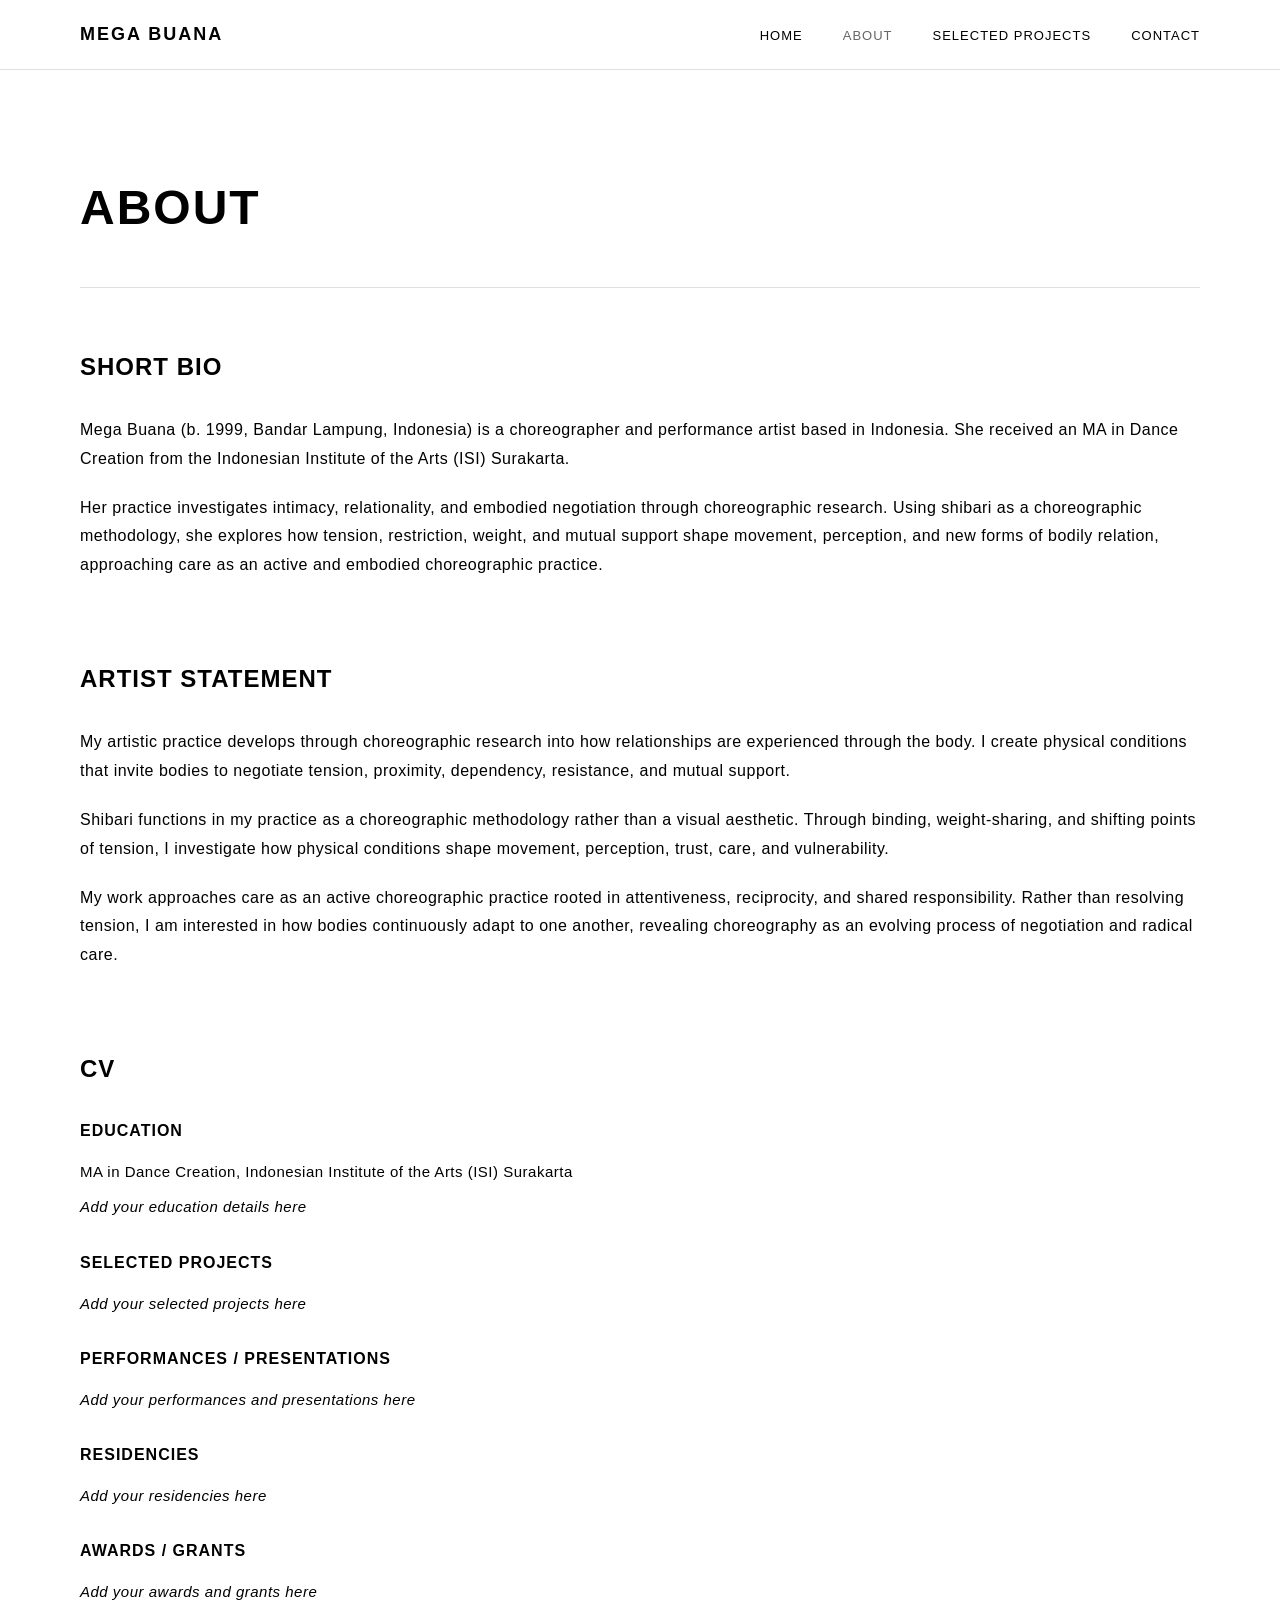
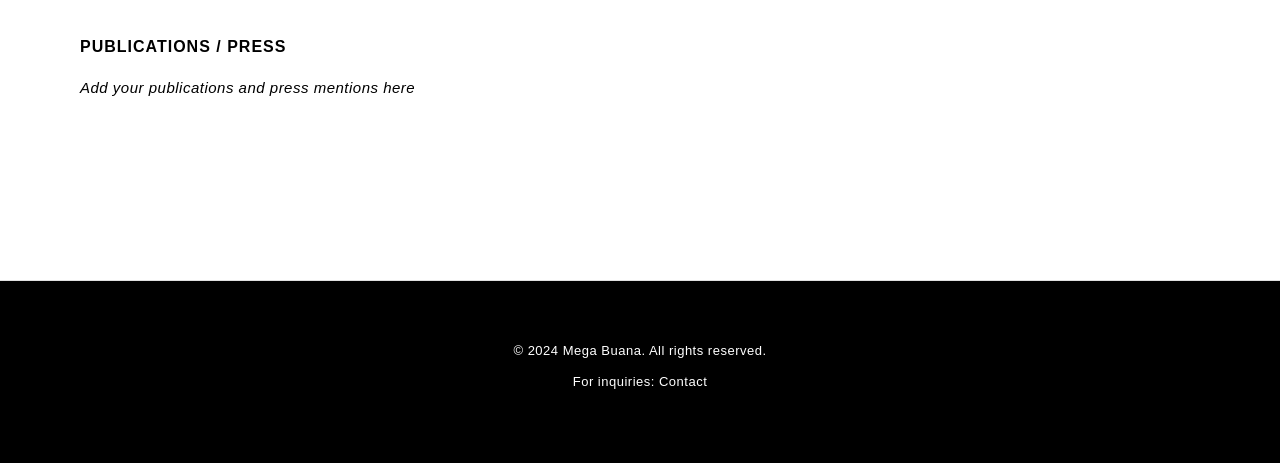
==== about.html @ 1544bd31 "Add professional portfolio website template" ====
<!DOCTYPE html>
<html lang="en">
<head>
    <meta charset="UTF-8">
    <meta name="viewport" content="width=device-width, initial-scale=1.0">
    <title>About | Mega Buana</title>
    <link rel="stylesheet" href="styles.css">
</head>
<body>
    <!-- Navigation -->
    <nav class="navbar">
        <div class="nav-container">
            <a href="index.html" class="logo">MEGA BUANA</a>
            <ul class="nav-menu">
                <li><a href="index.html" class="nav-link">HOME</a></li>
                <li><a href="about.html" class="nav-link active">ABOUT</a></li>
                <li><a href="projects.html" class="nav-link">SELECTED PROJECTS</a></li>
                <li><a href="contact.html" class="nav-link">CONTACT</a></li>
            </ul>
        </div>
    </nav>

    <!-- About Section -->
    <section class="about">
        <div class="container">
            <h1>ABOUT</h1>
            
            <div class="about-content">
                <h2>Short Bio</h2>
                <p>
                    Mega Buana (b. 1999, Bandar Lampung, Indonesia) is a choreographer and performance artist based in Indonesia. She received an MA in Dance Creation from the Indonesian Institute of the Arts (ISI) Surakarta.
                </p>
                <p>
                    Her practice investigates intimacy, relationality, and embodied negotiation through choreographic research. Using shibari as a choreographic methodology, she explores how tension, restriction, weight, and mutual support shape movement, perception, and new forms of bodily relation, approaching care as an active and embodied choreographic practice.
                </p>
            </div>

            <div class="artist-statement">
                <h2>Artist Statement</h2>
                <p>
                    My artistic practice develops through choreographic research into how relationships are experienced through the body. I create physical conditions that invite bodies to negotiate tension, proximity, dependency, resistance, and mutual support.
                </p>
                <p>
                    Shibari functions in my practice as a choreographic methodology rather than a visual aesthetic. Through binding, weight-sharing, and shifting points of tension, I investigate how physical conditions shape movement, perception, trust, care, and vulnerability.
                </p>
                <p>
                    My work approaches care as an active choreographic practice rooted in attentiveness, reciprocity, and shared responsibility. Rather than resolving tension, I am interested in how bodies continuously adapt to one another, revealing choreography as an evolving process of negotiation and radical care.
                </p>
            </div>

            <div class="cv-section">
                <h2>CV</h2>
                <div class="cv-content">
                    <h3>Education</h3>
                    <p>MA in Dance Creation, Indonesian Institute of the Arts (ISI) Surakarta</p>
                    <p><em>Add your education details here</em></p>

                    <h3>Selected Projects</h3>
                    <p><em>Add your selected projects here</em></p>

                    <h3>Performances / Presentations</h3>
                    <p><em>Add your performances and presentations here</em></p>

                    <h3>Residencies</h3>
                    <p><em>Add your residencies here</em></p>

                    <h3>Awards / Grants</h3>
                    <p><em>Add your awards and grants here</em></p>

                    <h3>Publications / Press</h3>
                    <p><em>Add your publications and press mentions here</em></p>
                </div>
            </div>
        </div>
    </section>

    <!-- Footer -->
    <footer class="footer">
        <div class="container">
            <p>&copy; 2024 Mega Buana. All rights reserved.</p>
            <p>For inquiries: <a href="contact.html">Contact</a></p>
        </div>
    </footer>
</body>
</html>
---- styles.css ----
/* ===== GLOBAL STYLES ===== */
* {
    margin: 0;
    padding: 0;
    box-sizing: border-box;
}

:root {
    --primary-color: #000000;
    --secondary-color: #ffffff;
    --accent-color: #666666;
    --border-color: #e0e0e0;
    --font-family: 'Segoe UI', Tahoma, Geneva, Verdana, sans-serif;
    --font-serif: 'Georgia', 'Times New Roman', serif;
}

html {
    scroll-behavior: smooth;
}

body {
    font-family: var(--font-family);
    color: var(--primary-color);
    background-color: var(--secondary-color);
    line-height: 1.6;
    letter-spacing: 0.5px;
}

.container {
    max-width: 1200px;
    margin: 0 auto;
    padding: 0 40px;
}

/* ===== NAVIGATION ===== */
.navbar {
    position: sticky;
    top: 0;
    background-color: var(--secondary-color);
    border-bottom: 1px solid var(--border-color);
    z-index: 100;
}

.nav-container {
    max-width: 1200px;
    margin: 0 auto;
    padding: 20px 40px;
    display: flex;
    justify-content: space-between;
    align-items: center;
}

.logo {
    font-size: 18px;
    font-weight: 700;
    letter-spacing: 2px;
    text-decoration: none;
    color: var(--primary-color);
}

.nav-menu {
    display: flex;
    list-style: none;
    gap: 40px;
}

.nav-link {
    text-decoration: none;
    color: var(--primary-color);
    font-size: 13px;
    letter-spacing: 1px;
    text-transform: uppercase;
    transition: color 0.3s ease;
    position: relative;
}

.nav-link:hover,
.nav-link.active {
    color: var(--accent-color);
}

/* ===== HERO SECTION ===== */
.hero {
    height: 100vh;
    display: flex;
    align-items: center;
    justify-content: center;
    text-align: center;
    border-bottom: 1px solid var(--border-color);
    background-color: var(--secondary-color);
}

.hero-content {
    max-width: 900px;
    padding: 60px 40px;
}

.hero-content h1 {
    font-size: 72px;
    font-weight: 700;
    letter-spacing: 3px;
    margin-bottom: 20px;
    text-transform: uppercase;
}

.hero-subtitle {
    font-size: 24px;
    font-weight: 300;
    letter-spacing: 1px;
    margin-bottom: 30px;
    color: var(--accent-color);
}

.hero-description {
    font-size: 16px;
    line-height: 1.8;
    margin-bottom: 50px;
    color: var(--primary-color);
    max-width: 800px;
    margin-left: auto;
    margin-right: auto;
}

.hero-buttons {
    display: flex;
    justify-content: center;
    gap: 30px;
    flex-wrap: wrap;
}

/* ===== BUTTONS ===== */
.btn {
    padding: 15px 40px;
    font-size: 13px;
    letter-spacing: 1.5px;
    text-transform: uppercase;
    text-decoration: none;
    cursor: pointer;
    border: none;
    transition: all 0.3s ease;
    display: inline-block;
}

.btn-primary {
    background-color: var(--primary-color);
    color: var(--secondary-color);
    border: 1px solid var(--primary-color);
}

.btn-primary:hover {
    background-color: var(--secondary-color);
    color: var(--primary-color);
}

.btn-secondary {
    background-color: var(--secondary-color);
    color: var(--primary-color);
    border: 1px solid var(--primary-color);
}

.btn-secondary:hover {
    background-color: var(--primary-color);
    color: var(--secondary-color);
}

/* ===== INTRODUCTION SECTION ===== */
.introduction {
    padding: 100px 0;
    border-bottom: 1px solid var(--border-color);
}

.introduction h2 {
    font-size: 32px;
    font-weight: 700;
    letter-spacing: 2px;
    text-transform: uppercase;
    margin-bottom: 40px;
}

.introduction p {
    font-size: 18px;
    line-height: 1.8;
    max-width: 900px;
    color: var(--primary-color);
}

/* ===== PROJECTS PREVIEW ===== */
.projects-preview {
    padding: 100px 0;
    border-bottom: 1px solid var(--border-color);
}

.projects-preview h2 {
    font-size: 32px;
    font-weight: 700;
    letter-spacing: 2px;
    text-transform: uppercase;
    margin-bottom: 10px;
}

.section-subtitle {
    font-size: 14px;
    color: var(--accent-color);
    margin-bottom: 50px;
    letter-spacing: 0.5px;
}

.projects-grid {
    display: grid;
    grid-template-columns: repeat(auto-fit, minmax(300px, 1fr));
    gap: 40px;
    margin-bottom: 50px;
}

.project-card {
    text-decoration: none;
    color: var(--primary-color);
    transition: all 0.3s ease;
}

.project-card:hover {
    opacity: 0.7;
}

.project-image {
    width: 100%;
    aspect-ratio: 1;
    background-color: var(--border-color);
    margin-bottom: 20px;
}

.project-info h3 {
    font-size: 18px;
    font-weight: 600;
    margin-bottom: 10px;
    text-transform: uppercase;
    letter-spacing: 1px;
}

.project-year,
.project-type {
    font-size: 13px;
    color: var(--accent-color);
    letter-spacing: 0.5px;
}

/* ===== ABOUT SECTION ===== */
.about {
    padding: 100px 0;
}

.about h1 {
    font-size: 48px;
    font-weight: 700;
    letter-spacing: 2px;
    text-transform: uppercase;
    margin-bottom: 60px;
    border-bottom: 1px solid var(--border-color);
    padding-bottom: 40px;
}

.about-content,
.artist-statement,
.cv-section {
    margin-bottom: 80px;
}

.about-content h2,
.artist-statement h2,
.cv-section h2 {
    font-size: 24px;
    font-weight: 600;
    letter-spacing: 1px;
    text-transform: uppercase;
    margin-bottom: 30px;
}

.about-content p,
.artist-statement p {
    font-size: 16px;
    line-height: 1.8;
    margin-bottom: 20px;
    color: var(--primary-color);
}

.cv-content h3 {
    font-size: 16px;
    font-weight: 600;
    text-transform: uppercase;
    margin-top: 30px;
    margin-bottom: 15px;
    letter-spacing: 1px;
}

.cv-content p {
    font-size: 15px;
    line-height: 1.7;
    margin-bottom: 10px;
}

/* ===== PROJECTS PAGE ===== */
.projects {
    padding: 100px 0;
}

.projects h1 {
    font-size: 48px;
    font-weight: 700;
    letter-spacing: 2px;
    text-transform: uppercase;
    margin-bottom: 60px;
    border-bottom: 1px solid var(--border-color);
    padding-bottom: 40px;
}

.projects-list {
    display: flex;
    flex-direction: column;
    gap: 100px;
}

.project-full {
    padding-bottom: 60px;
    border-bottom: 1px solid var(--border-color);
}

.project-full:last-child {
    border-bottom: none;
}

.project-header h2 {
    font-size: 32px;
    font-weight: 600;
    letter-spacing: 1.5px;
    text-transform: uppercase;
    margin-bottom: 10px;
}

.project-meta {
    font-size: 13px;
    color: var(--accent-color);
    letter-spacing: 0.5px;
    margin-bottom: 40px;
}

.project-credits h3,
.project-description h3,
.project-gallery h3,
.project-video h3 {
    font-size: 16px;
    font-weight: 600;
    text-transform: uppercase;
    margin-bottom: 15px;
    letter-spacing: 1px;
}

.project-credits {
    margin-bottom: 40px;
}

.project-credits ul {
    list-style: none;
}

.project-credits li {
    font-size: 15px;
    line-height: 1.8;
    margin-bottom: 8px;
}

.project-description {
    margin-bottom: 40px;
}

.project-description p {
    font-size: 15px;
    line-height: 1.8;
}

.gallery-grid {
    display: grid;
    grid-template-columns: repeat(auto-fit, minmax(250px, 1fr));
    gap: 20px;
    margin-bottom: 40px;
}

.gallery-item {
    width: 100%;
    aspect-ratio: 1;
    background-color: var(--border-color);
}

.project-video {
    margin-bottom: 40px;
}

.video-placeholder {
    width: 100%;
    aspect-ratio: 16 / 9;
    background-color: var(--border-color);
    display: flex;
    align-items: center;
    justify-content: center;
    color: var(--accent-color);
    font-size: 14px;
}

/* ===== CONTACT SECTION ===== */
.contact {
    padding: 100px 0;
}

.contact h1 {
    font-size: 48px;
    font-weight: 700;
    letter-spacing: 2px;
    text-transform: uppercase;
    margin-bottom: 60px;
    border-bottom: 1px solid var(--border-color);
    padding-bottom: 40px;
}

.contact-content {
    max-width: 900px;
}

.contact-text {
    font-size: 18px;
    line-height: 1.8;
    margin-bottom: 60px;
}

.contact-details {
    display: grid;
    grid-template-columns: repeat(auto-fit, minmax(200px, 1fr));
    gap: 40px;
    margin-bottom: 60px;
    padding-bottom: 60px;
    border-bottom: 1px solid var(--border-color);
}

.contact-item h3 {
    font-size: 14px;
    font-weight: 600;
    text-transform: uppercase;
    letter-spacing: 1px;
    margin-bottom: 10px;
}

.contact-item a {
    color: var(--primary-color);
    text-decoration: none;
    font-size: 15px;
    transition: color 0.3s ease;
}

.contact-item a:hover {
    color: var(--accent-color);
}

.contact-form h3 {
    font-size: 20px;
    font-weight: 600;
    text-transform: uppercase;
    letter-spacing: 1px;
    margin-bottom: 30px;
}

.form-group {
    margin-bottom: 25px;
}

.form-group label {
    display: block;
    font-size: 13px;
    font-weight: 600;
    text-transform: uppercase;
    letter-spacing: 1px;
    margin-bottom: 8px;
}

.form-group input,
.form-group textarea {
    width: 100%;
    padding: 12px 15px;
    font-size: 14px;
    border: 1px solid var(--border-color);
    font-family: var(--font-family);
    transition: border-color 0.3s ease;
}

.form-group input:focus,
.form-group textarea:focus {
    outline: none;
    border-color: var(--primary-color);
}

/* ===== PLACEHOLDER ===== */
.placeholder {
    background-color: #f5f5f5;
    border: 1px solid var(--border-color);
    display: flex;
    align-items: center;
    justify-content: center;
    color: var(--accent-color);
    font-size: 13px;
}

/* ===== FOOTER ===== */
.footer {
    background-color: var(--primary-color);
    color: var(--secondary-color);
    padding: 60px 0;
    text-align: center;
    border-top: 1px solid var(--border-color);
}

.footer p {
    font-size: 13px;
    letter-spacing: 0.5px;
    margin-bottom: 10px;
}

.footer a {
    color: var(--secondary-color);
    text-decoration: none;
    transition: opacity 0.3s ease;
}

.footer a:hover {
    opacity: 0.7;
}

/* ===== RESPONSIVE DESIGN ===== */
@media (max-width: 768px) {
    .container {
        padding: 0 20px;
    }

    .nav-container {
        padding: 15px 20px;
    }

    .nav-menu {
        gap: 20px;
    }

    .nav-link {
        font-size: 11px;
    }

    .hero-content h1 {
        font-size: 48px;
    }

    .hero-subtitle {
        font-size: 18px;
    }

    .hero-description {
        font-size: 14px;
    }

    .hero-buttons {
        gap: 15px;
    }

    .btn {
        padding: 12px 30px;
        font-size: 11px;
    }

    .introduction h2,
    .projects-preview h2 {
        font-size: 24px;
    }

    .introduction p {
        font-size: 16px;
    }

    .projects-grid {
        grid-template-columns: 1fr;
        gap: 30px;
    }

    .about h1,
    .projects h1,
    .contact h1 {
        font-size: 36px;
    }

    .project-header h2 {
        font-size: 24px;
    }

    .contact-details {
        grid-template-columns: 1fr;
    }
}

@media (max-width: 480px) {
    .hero-content h1 {
        font-size: 36px;
        letter-spacing: 2px;
    }

    .hero-subtitle {
        font-size: 16px;
    }

    .hero-buttons {
        flex-direction: column;
        gap: 15px;
    }

    .btn {
        width: 100%;
        text-align: center;
    }

    .nav-menu {
        gap: 15px;
        flex-wrap: wrap;
    }
}
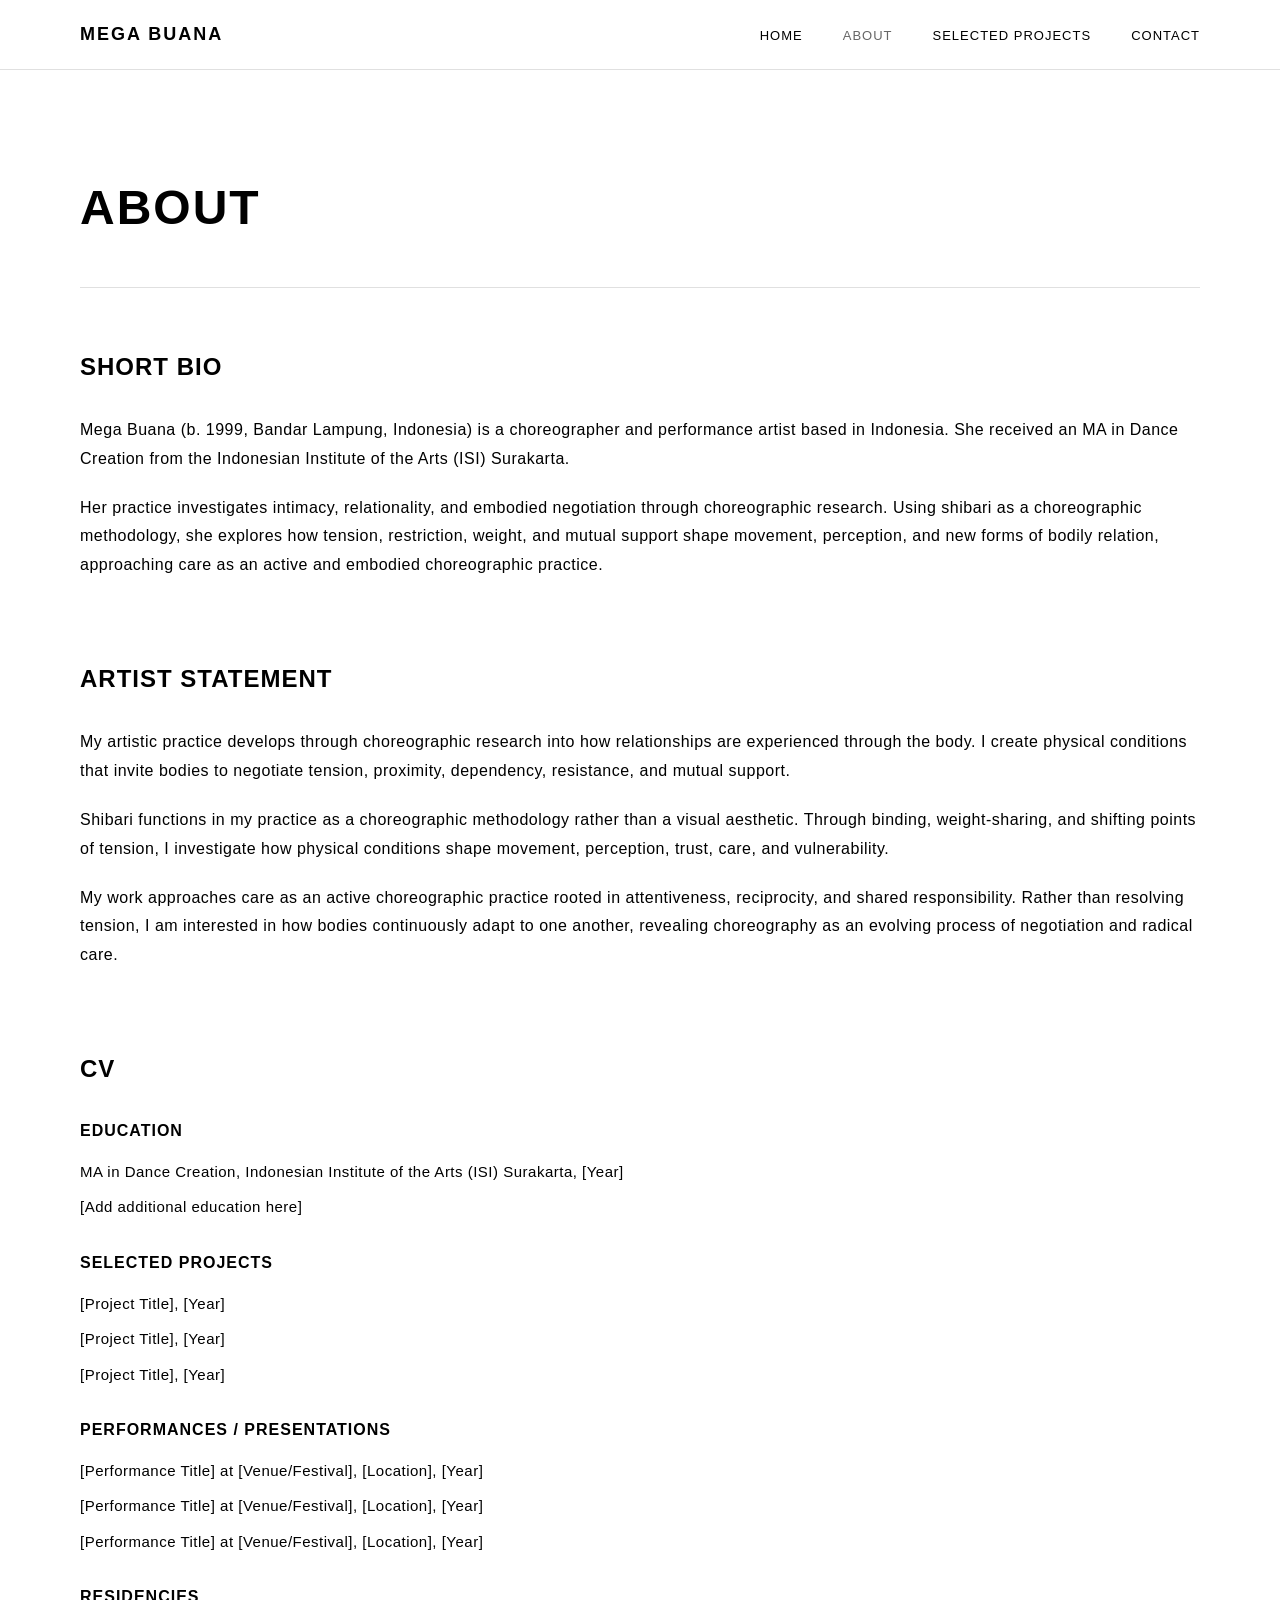
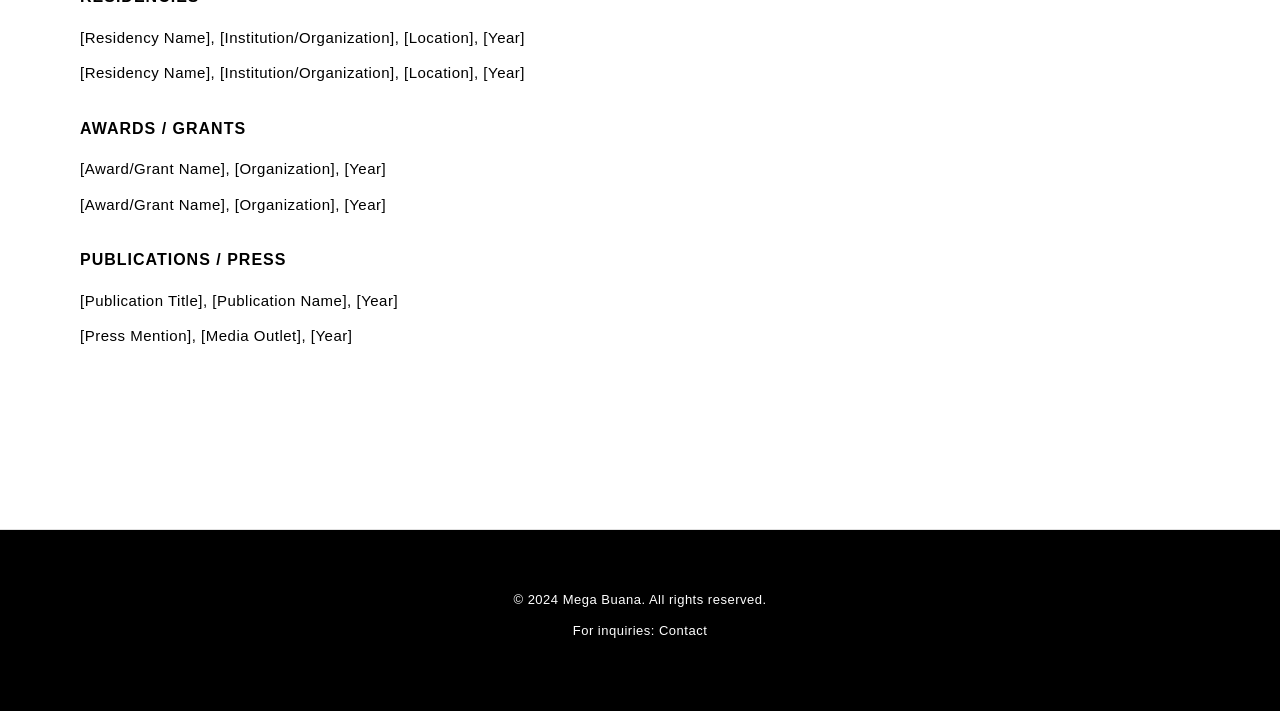
==== commit 27bc8c5c: "Update all pages with detailed placeholders, CV structure, and enhanced styling" ====
--- a/about.html
+++ b/about.html
@@ -52,23 +52,42 @@
                 <h2>CV</h2>
                 <div class="cv-content">
                     <h3>Education</h3>
-                    <p>MA in Dance Creation, Indonesian Institute of the Arts (ISI) Surakarta</p>
-                    <p><em>Add your education details here</em></p>
+                    <ul>
+                        <li>MA in Dance Creation, Indonesian Institute of the Arts (ISI) Surakarta, [Year]</li>
+                        <li>[Add additional education here]</li>
+                    </ul>
 
                     <h3>Selected Projects</h3>
-                    <p><em>Add your selected projects here</em></p>
+                    <ul>
+                        <li>[Project Title], [Year]</li>
+                        <li>[Project Title], [Year]</li>
+                        <li>[Project Title], [Year]</li>
+                    </ul>
 
                     <h3>Performances / Presentations</h3>
-                    <p><em>Add your performances and presentations here</em></p>
+                    <ul>
+                        <li>[Performance Title] at [Venue/Festival], [Location], [Year]</li>
+                        <li>[Performance Title] at [Venue/Festival], [Location], [Year]</li>
+                        <li>[Performance Title] at [Venue/Festival], [Location], [Year]</li>
+                    </ul>
 
                     <h3>Residencies</h3>
-                    <p><em>Add your residencies here</em></p>
+                    <ul>
+                        <li>[Residency Name], [Institution/Organization], [Location], [Year]</li>
+                        <li>[Residency Name], [Institution/Organization], [Location], [Year]</li>
+                    </ul>
 
                     <h3>Awards / Grants</h3>
-                    <p><em>Add your awards and grants here</em></p>
+                    <ul>
+                        <li>[Award/Grant Name], [Organization], [Year]</li>
+                        <li>[Award/Grant Name], [Organization], [Year]</li>
+                    </ul>
 
                     <h3>Publications / Press</h3>
-                    <p><em>Add your publications and press mentions here</em></p>
+                    <ul>
+                        <li>[Publication Title], [Publication Name], [Year]</li>
+                        <li>[Press Mention], [Media Outlet], [Year]</li>
+                    </ul>
                 </div>
             </div>
         </div>
--- a/styles.css
+++ b/styles.css
@@ -292,6 +292,17 @@
     letter-spacing: 1px;
 }
 
+.cv-content ul {
+    list-style: none;
+    padding-left: 0;
+}
+
+.cv-content li {
+    font-size: 15px;
+    line-height: 1.7;
+    margin-bottom: 10px;
+}
+
 .cv-content p {
     font-size: 15px;
     line-height: 1.7;
@@ -381,13 +392,22 @@
     display: grid;
     grid-template-columns: repeat(auto-fit, minmax(250px, 1fr));
     gap: 20px;
-    margin-bottom: 40px;
+    margin-bottom: 20px;
 }
 
 .gallery-item {
     width: 100%;
     aspect-ratio: 1;
     background-color: var(--border-color);
+    display: flex;
+    align-items: center;
+    justify-content: center;
+}
+
+.gallery-note {
+    font-size: 13px;
+    color: var(--accent-color);
+    margin-bottom: 40px;
 }
 
 .project-video {
@@ -480,19 +500,29 @@
 }
 
 .form-group input,
-.form-group textarea {
+.form-group textarea,
+.form-group select {
     width: 100%;
     padding: 12px 15px;
     font-size: 14px;
     border: 1px solid var(--border-color);
     font-family: var(--font-family);
     transition: border-color 0.3s ease;
+    background-color: var(--secondary-color);
+    color: var(--primary-color);
 }
 
 .form-group input:focus,
-.form-group textarea:focus {
+.form-group textarea:focus,
+.form-group select:focus {
     outline: none;
     border-color: var(--primary-color);
+}
+
+.form-note {
+    font-size: 13px;
+    color: var(--accent-color);
+    margin-top: 20px;
 }
 
 /* ===== PLACEHOLDER ===== */
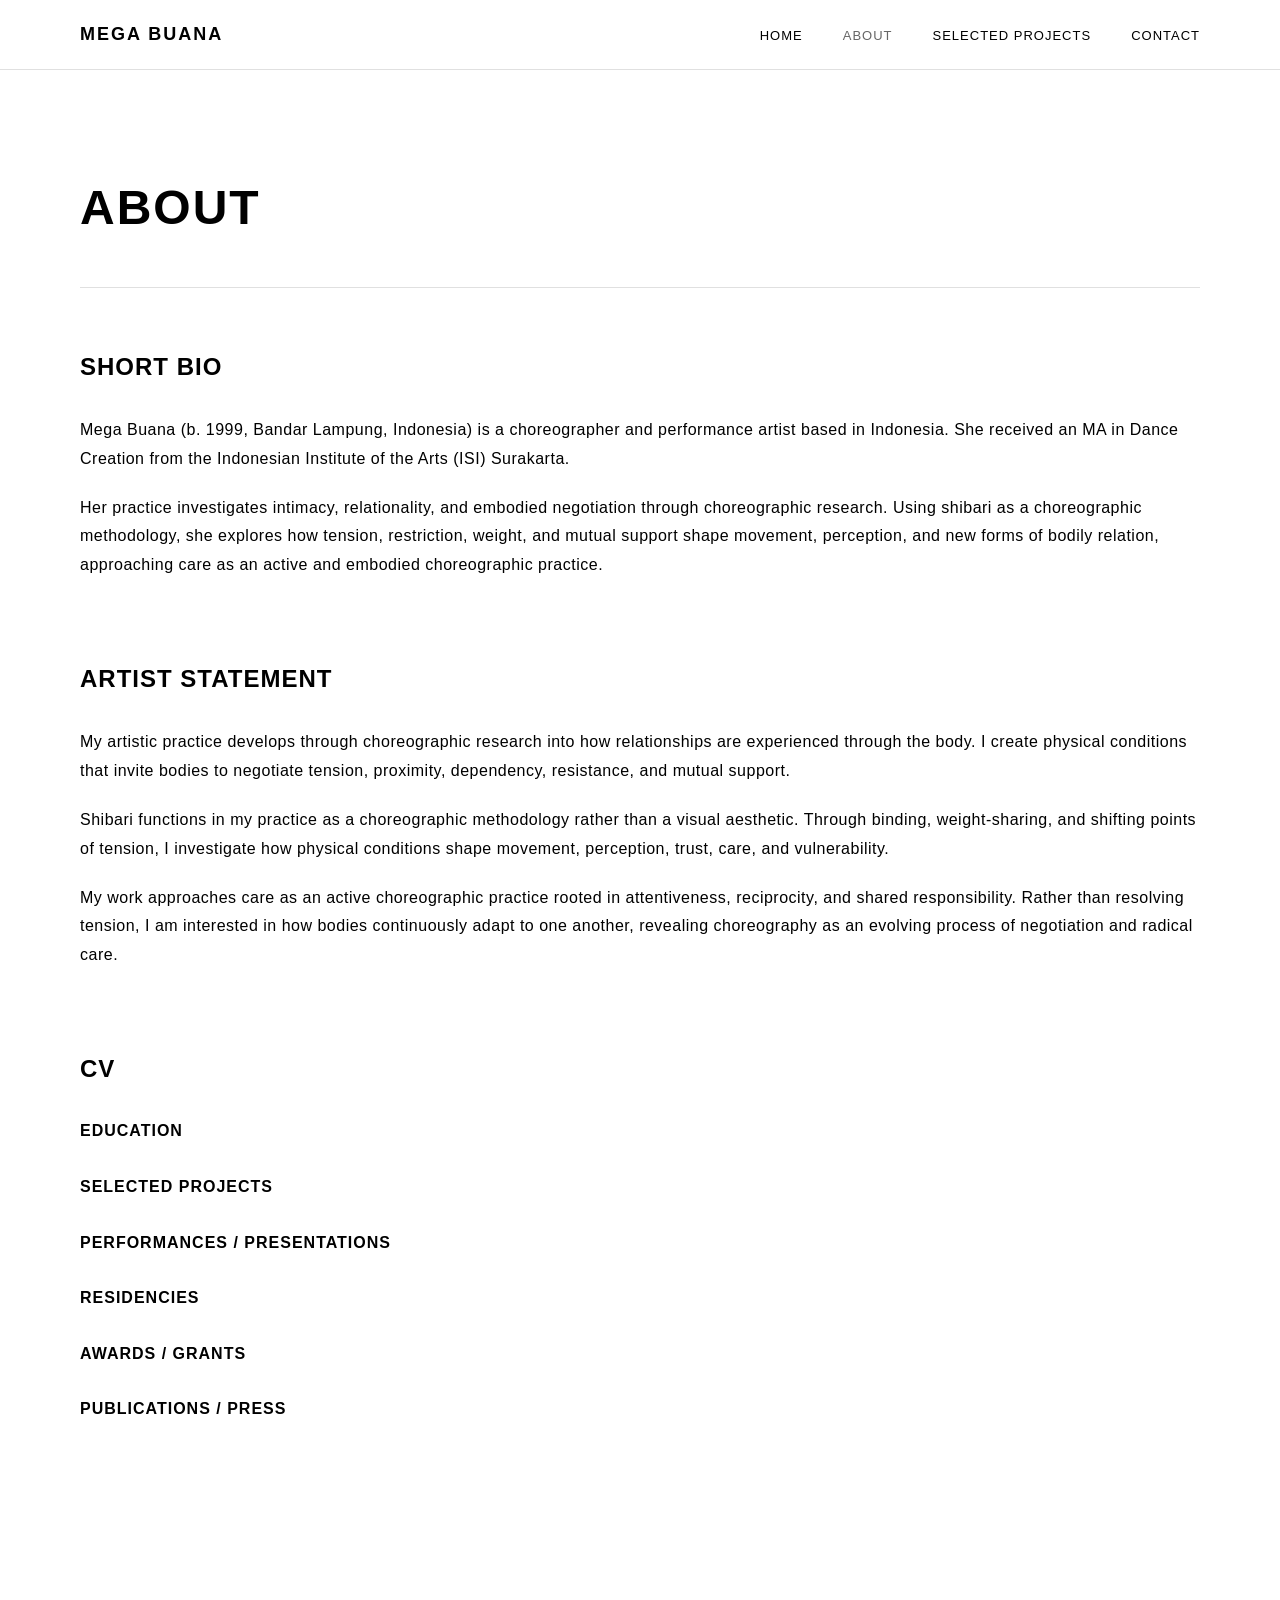
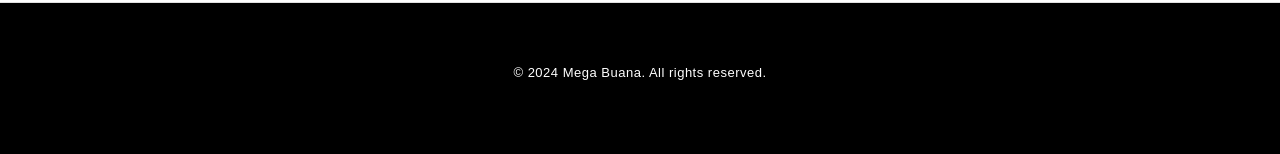
==== commit 1769974a: "Simplify to match exact structure provided - remove all unnecessary placeholders" ====
--- a/about.html
+++ b/about.html
@@ -52,42 +52,22 @@
                 <h2>CV</h2>
                 <div class="cv-content">
                     <h3>Education</h3>
-                    <ul>
-                        <li>MA in Dance Creation, Indonesian Institute of the Arts (ISI) Surakarta, [Year]</li>
-                        <li>[Add additional education here]</li>
-                    </ul>
+                    <!-- Add education details here -->
 
                     <h3>Selected Projects</h3>
-                    <ul>
-                        <li>[Project Title], [Year]</li>
-                        <li>[Project Title], [Year]</li>
-                        <li>[Project Title], [Year]</li>
-                    </ul>
+                    <!-- Add selected projects here -->
 
                     <h3>Performances / Presentations</h3>
-                    <ul>
-                        <li>[Performance Title] at [Venue/Festival], [Location], [Year]</li>
-                        <li>[Performance Title] at [Venue/Festival], [Location], [Year]</li>
-                        <li>[Performance Title] at [Venue/Festival], [Location], [Year]</li>
-                    </ul>
+                    <!-- Add performances and presentations here -->
 
                     <h3>Residencies</h3>
-                    <ul>
-                        <li>[Residency Name], [Institution/Organization], [Location], [Year]</li>
-                        <li>[Residency Name], [Institution/Organization], [Location], [Year]</li>
-                    </ul>
+                    <!-- Add residencies here -->
 
                     <h3>Awards / Grants</h3>
-                    <ul>
-                        <li>[Award/Grant Name], [Organization], [Year]</li>
-                        <li>[Award/Grant Name], [Organization], [Year]</li>
-                    </ul>
+                    <!-- Add awards and grants here -->
 
                     <h3>Publications / Press</h3>
-                    <ul>
-                        <li>[Publication Title], [Publication Name], [Year]</li>
-                        <li>[Press Mention], [Media Outlet], [Year]</li>
-                    </ul>
+                    <!-- Add publications and press mentions here -->
                 </div>
             </div>
         </div>
@@ -97,7 +77,6 @@
     <footer class="footer">
         <div class="container">
             <p>&copy; 2024 Mega Buana. All rights reserved.</p>
-            <p>For inquiries: <a href="contact.html">Contact</a></p>
         </div>
     </footer>
 </body>
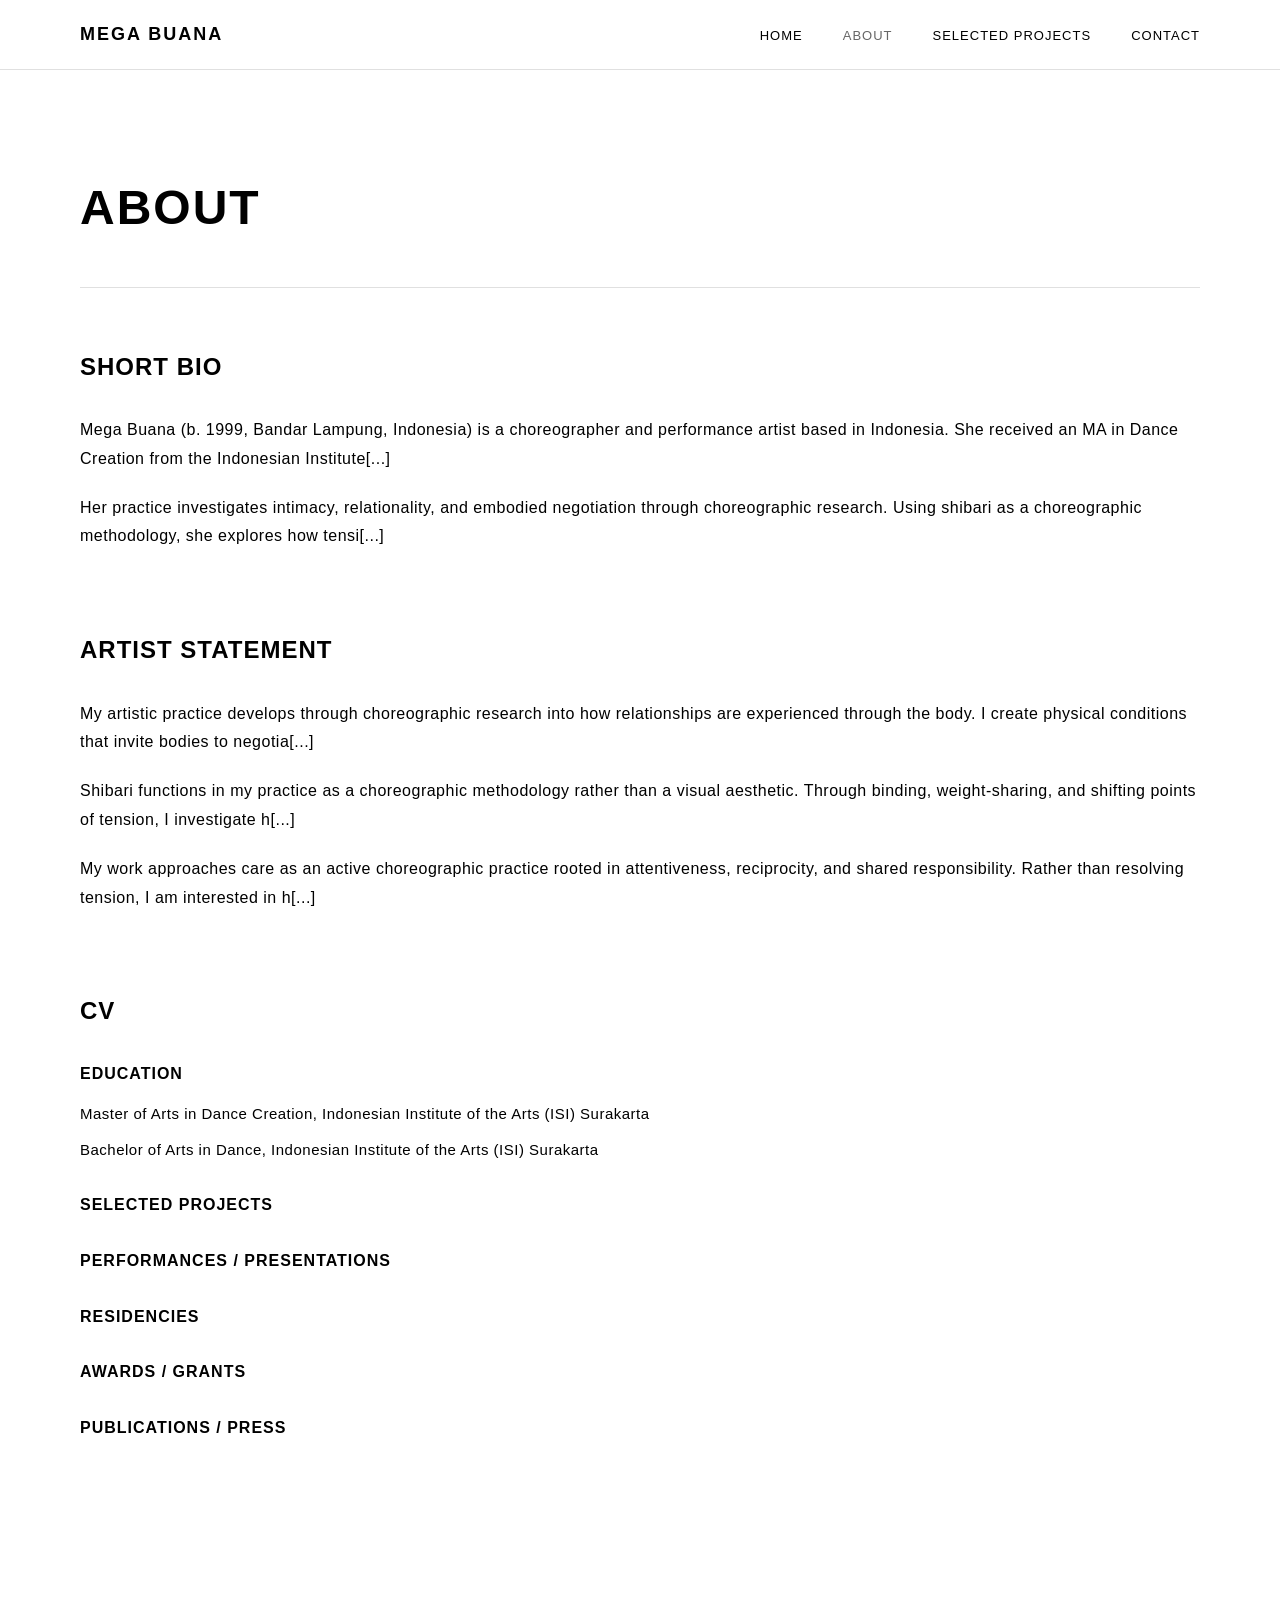
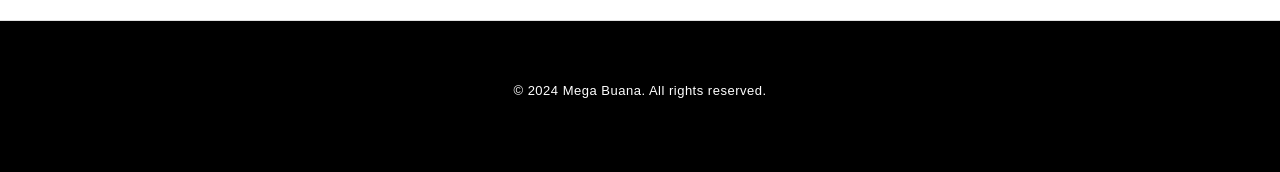
==== commit 6459434a: "Add S1 and S2 education details to CV" ====
--- a/about.html
+++ b/about.html
@@ -28,23 +28,23 @@
             <div class="about-content">
                 <h2>Short Bio</h2>
                 <p>
-                    Mega Buana (b. 1999, Bandar Lampung, Indonesia) is a choreographer and performance artist based in Indonesia. She received an MA in Dance Creation from the Indonesian Institute of the Arts (ISI) Surakarta.
+                    Mega Buana (b. 1999, Bandar Lampung, Indonesia) is a choreographer and performance artist based in Indonesia. She received an MA in Dance Creation from the Indonesian Institute[...]
                 </p>
                 <p>
-                    Her practice investigates intimacy, relationality, and embodied negotiation through choreographic research. Using shibari as a choreographic methodology, she explores how tension, restriction, weight, and mutual support shape movement, perception, and new forms of bodily relation, approaching care as an active and embodied choreographic practice.
+                    Her practice investigates intimacy, relationality, and embodied negotiation through choreographic research. Using shibari as a choreographic methodology, she explores how tensi[...]
                 </p>
             </div>
 
             <div class="artist-statement">
                 <h2>Artist Statement</h2>
                 <p>
-                    My artistic practice develops through choreographic research into how relationships are experienced through the body. I create physical conditions that invite bodies to negotiate tension, proximity, dependency, resistance, and mutual support.
+                    My artistic practice develops through choreographic research into how relationships are experienced through the body. I create physical conditions that invite bodies to negotia[...]
                 </p>
                 <p>
-                    Shibari functions in my practice as a choreographic methodology rather than a visual aesthetic. Through binding, weight-sharing, and shifting points of tension, I investigate how physical conditions shape movement, perception, trust, care, and vulnerability.
+                    Shibari functions in my practice as a choreographic methodology rather than a visual aesthetic. Through binding, weight-sharing, and shifting points of tension, I investigate h[...]
                 </p>
                 <p>
-                    My work approaches care as an active choreographic practice rooted in attentiveness, reciprocity, and shared responsibility. Rather than resolving tension, I am interested in how bodies continuously adapt to one another, revealing choreography as an evolving process of negotiation and radical care.
+                    My work approaches care as an active choreographic practice rooted in attentiveness, reciprocity, and shared responsibility. Rather than resolving tension, I am interested in h[...]
                 </p>
             </div>
 
@@ -52,7 +52,10 @@
                 <h2>CV</h2>
                 <div class="cv-content">
                     <h3>Education</h3>
-                    <!-- Add education details here -->
+                    <ul>
+                        <li>Master of Arts in Dance Creation, Indonesian Institute of the Arts (ISI) Surakarta</li>
+                        <li>Bachelor of Arts in Dance, Indonesian Institute of the Arts (ISI) Surakarta</li>
+                    </ul>
 
                     <h3>Selected Projects</h3>
                     <!-- Add selected projects here -->
@@ -80,4 +83,4 @@
         </div>
     </footer>
 </body>
-</html>+</html>
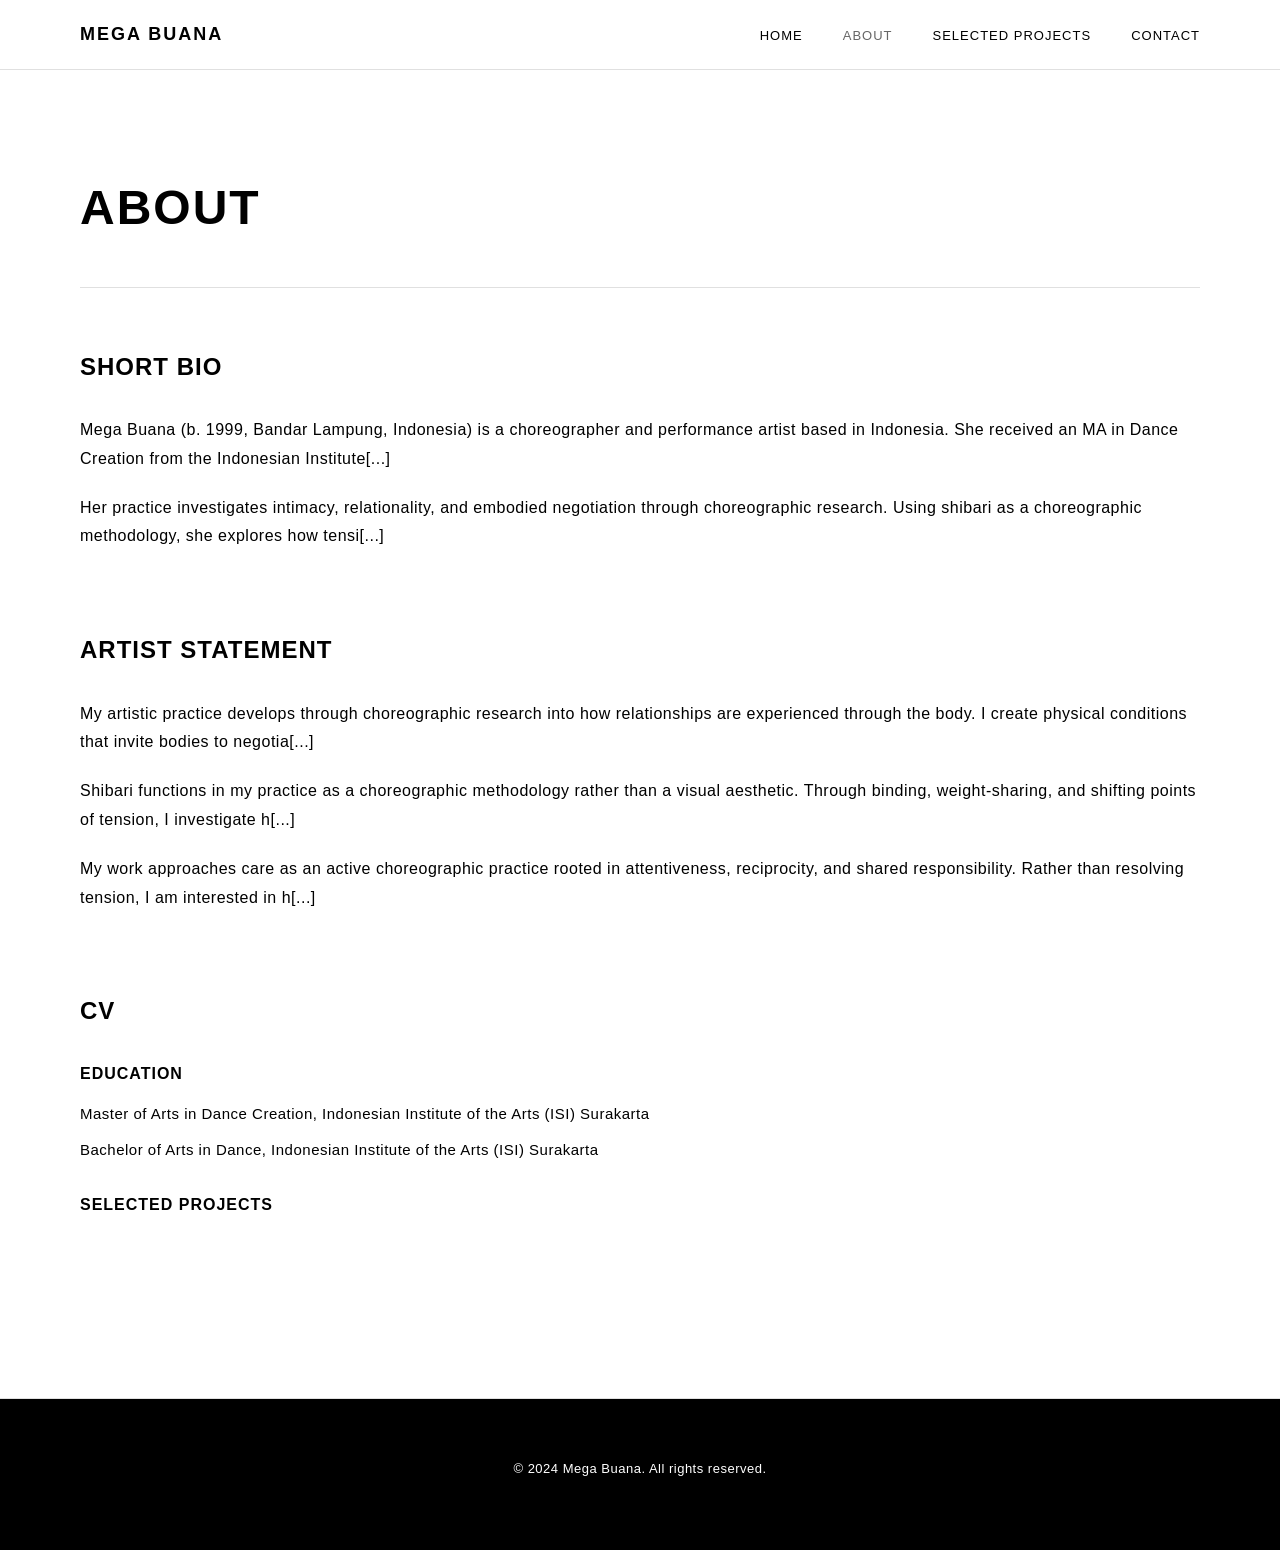
==== commit c2700862: "Update CV section - remove performances, residencies, awards and keep only education and selected pr" ====
--- a/about.html
+++ b/about.html
@@ -59,18 +59,6 @@
 
                     <h3>Selected Projects</h3>
                     <!-- Add selected projects here -->
-
-                    <h3>Performances / Presentations</h3>
-                    <!-- Add performances and presentations here -->
-
-                    <h3>Residencies</h3>
-                    <!-- Add residencies here -->
-
-                    <h3>Awards / Grants</h3>
-                    <!-- Add awards and grants here -->
-
-                    <h3>Publications / Press</h3>
-                    <!-- Add publications and press mentions here -->
                 </div>
             </div>
         </div>
